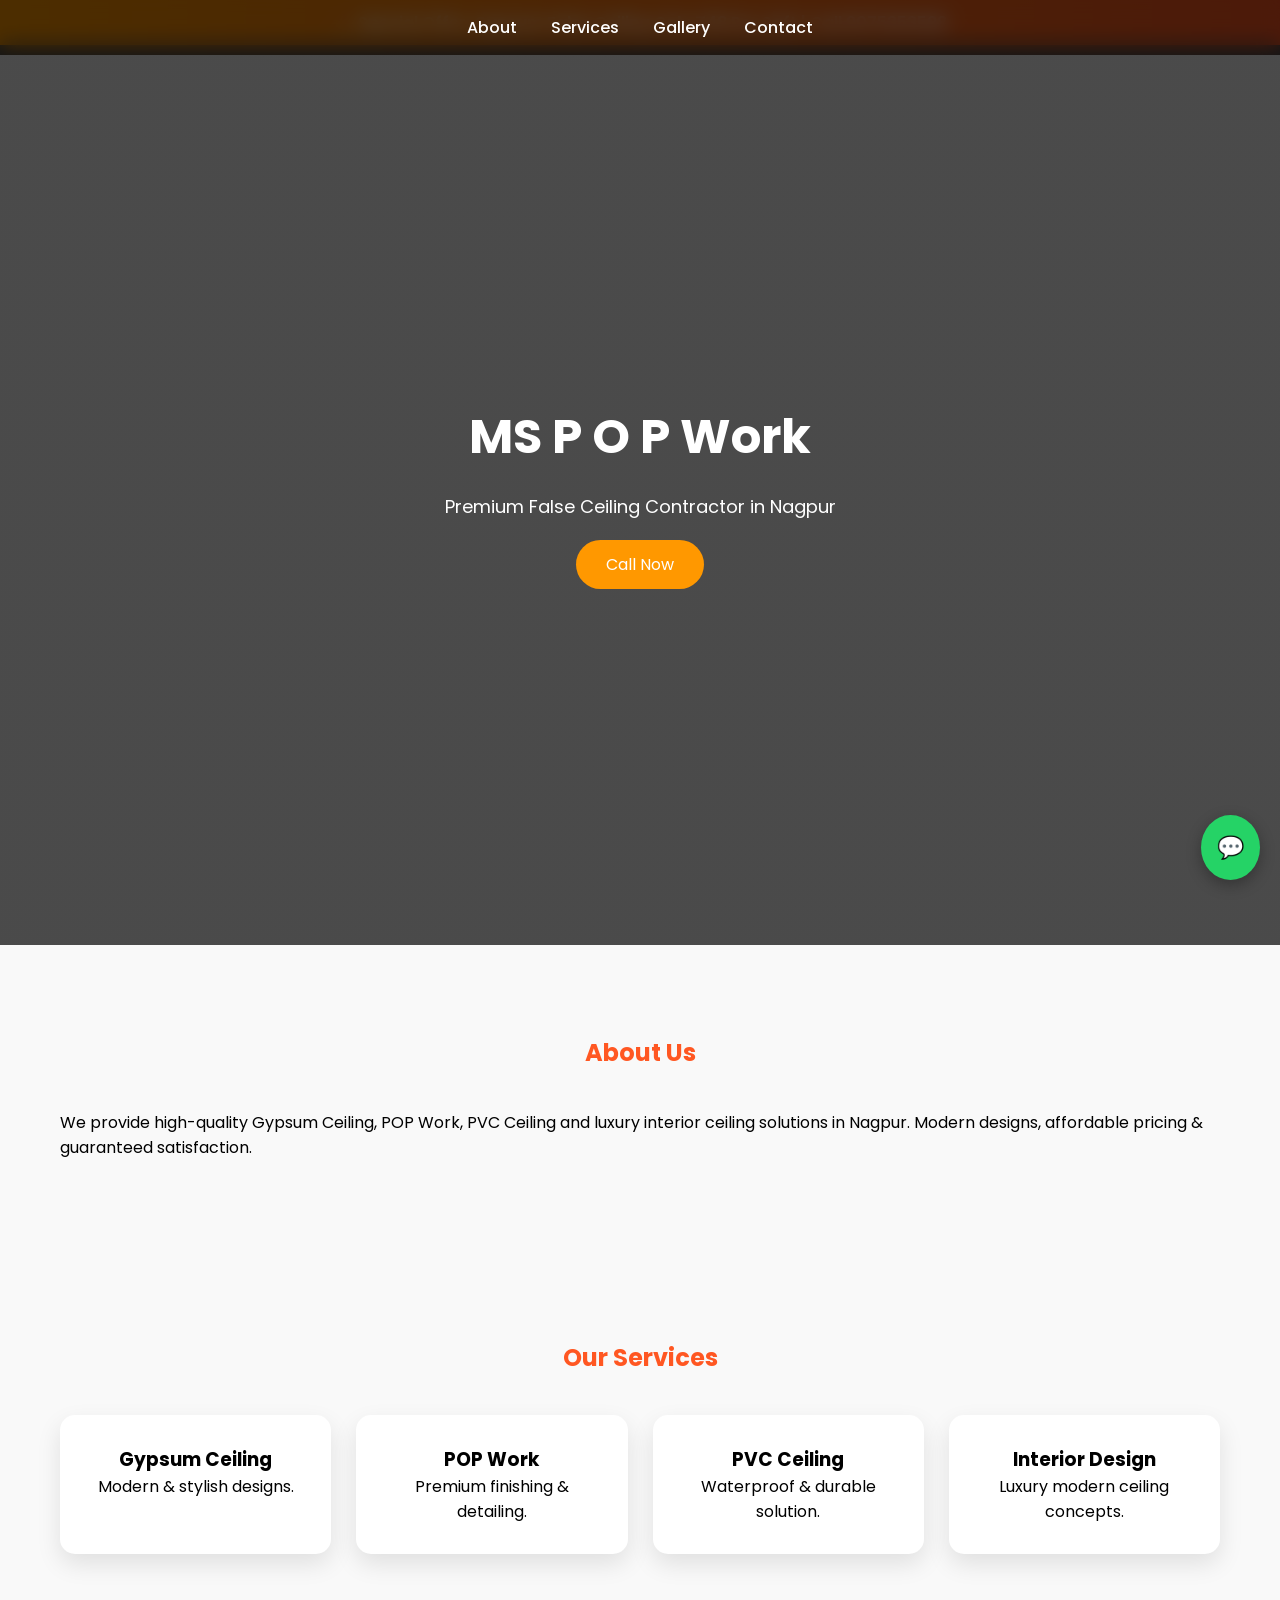
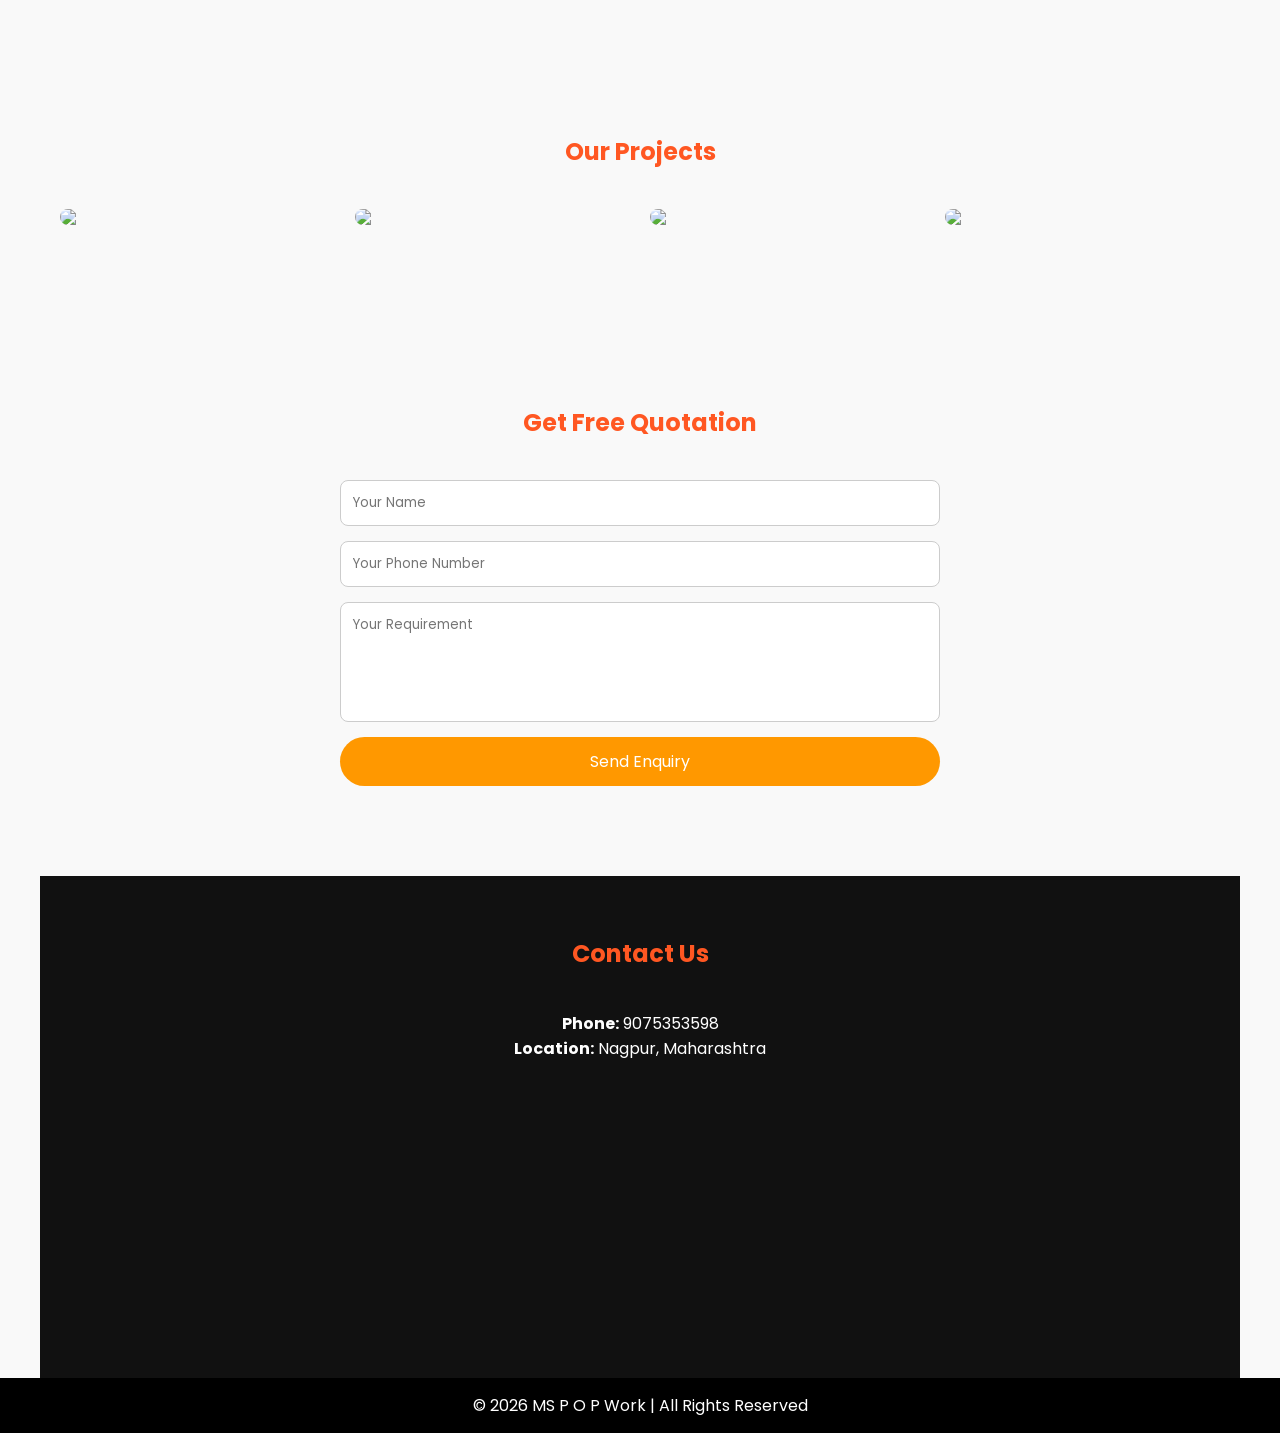
==== Index.html @ c6ae0fcf "Create initial Index.html for MS P O P Work This HTML file serves as a landing page for MS P O P Wor" ====
<!DOCTYPE html>
<html lang="en">
<head>
<meta charset="UTF-8">
<meta name="viewport" content="width=device-width, initial-scale=1.0">
<title>MS P O P Work | Best False Ceiling Contractor in Nagpur</title>

<meta name="description" content="MS P O P Work Nagpur - Professional False Ceiling Contractor. Gypsum Ceiling, POP Work, PVC Ceiling at ₹48 sqft. Call 9075353598">
<meta name="keywords" content="False Ceiling Nagpur, Gypsum Ceiling Nagpur, POP Work Nagpur, PVC Ceiling Nagpur">

<link href="https://fonts.googleapis.com/css2?family=Poppins:wght@300;500;700&display=swap" rel="stylesheet">

<style>
*{margin:0;padding:0;box-sizing:border-box;font-family:'Poppins',sans-serif;}
body{scroll-behavior:smooth;background:#f9f9f9;}

.top-offer{
background:linear-gradient(90deg,#ff9800,#ff5722);
color:white;
text-align:center;
padding:10px;
font-weight:600;
}

nav{
position:fixed;
top:0;
width:100%;
backdrop-filter:blur(10px);
background:rgba(0,0,0,0.7);
padding:15px;
text-align:center;
z-index:1000;
}
nav a{
color:white;
margin:0 15px;
text-decoration:none;
font-weight:500;
}
nav a:hover{color:#ff9800;}

.hero{
height:100vh;
background:linear-gradient(rgba(0,0,0,.7),rgba(0,0,0,.7)),
url('https://images.unsplash.com/photo-1505691938895-1758d7feb511');
background-size:cover;
background-position:center;
display:flex;
flex-direction:column;
justify-content:center;
align-items:center;
text-align:center;
color:white;
padding:20px;
}
.hero h1{font-size:48px;}
.hero p{margin:20px 0;font-size:18px;}

.btn{
background:#ff9800;
color:white;
padding:12px 30px;
border:none;
border-radius:30px;
cursor:pointer;
font-size:16px;
transition:.3s;
}
.btn:hover{background:#e68900;transform:scale(1.05);}

section{
padding:90px 20px;
max-width:1200px;
margin:auto;
}
h2{text-align:center;margin-bottom:40px;color:#ff5722;}

.services{
display:grid;
grid-template-columns:repeat(auto-fit,minmax(250px,1fr));
gap:25px;
}
.card{
background:white;
padding:30px;
border-radius:15px;
box-shadow:0 10px 25px rgba(0,0,0,.1);
transition:.4s;
text-align:center;
}
.card:hover{
transform:translateY(-15px);
box-shadow:0 15px 35px rgba(0,0,0,.2);
}

.gallery{
display:grid;
grid-template-columns:repeat(auto-fit,minmax(250px,1fr));
gap:20px;
}
.gallery img{
width:100%;
border-radius:15px;
transition:.4s;
}
.gallery img:hover{transform:scale(1.05);}

form{
max-width:600px;
margin:auto;
display:flex;
flex-direction:column;
gap:15px;
}
input,textarea{
padding:12px;
border-radius:8px;
border:1px solid #ccc;
}
textarea{height:120px;resize:none;}

.contact{
background:#111;
color:white;
text-align:center;
padding:60px 20px;
}

.whatsapp{
position:fixed;
bottom:20px;
right:20px;
background:#25D366;
color:white;
padding:16px;
border-radius:50%;
font-size:22px;
text-decoration:none;
box-shadow:0 5px 15px rgba(0,0,0,.3);
}

footer{
background:black;
color:white;
text-align:center;
padding:15px;
}

@media(max-width:768px){
.hero h1{font-size:32px;}
}
</style>
</head>

<body>

<div class="top-offer">
🔥 Special Offer: Gypsum False Ceiling Only ₹48 Per Sqft | Call 9075353598
</div>

<nav>
<a href="#about">About</a>
<a href="#services">Services</a>
<a href="#gallery">Gallery</a>
<a href="#contact">Contact</a>
</nav>

<div class="hero">
<h1>MS P O P Work</h1>
<p>Premium False Ceiling Contractor in Nagpur</p>
<button class="btn" onclick="window.location.href='tel:9075353598'">Call Now</button>
</div>

<section id="about">
<h2>About Us</h2>
<p>
We provide high-quality Gypsum Ceiling, POP Work, PVC Ceiling and luxury interior ceiling solutions in Nagpur. 
Modern designs, affordable pricing & guaranteed satisfaction.
</p>
</section>

<section id="services">
<h2>Our Services</h2>
<div class="services">
<div class="card"><h3>Gypsum Ceiling</h3><p>Modern & stylish designs.</p></div>
<div class="card"><h3>POP Work</h3><p>Premium finishing & detailing.</p></div>
<div class="card"><h3>PVC Ceiling</h3><p>Waterproof & durable solution.</p></div>
<div class="card"><h3>Interior Design</h3><p>Luxury modern ceiling concepts.</p></div>
</div>
</section>

<section id="gallery">
<h2>Our Projects</h2>
<div class="gallery">
<img src="https://images.unsplash.com/photo-1618221195710-dd6b41faaea6">
<img src="https://images.unsplash.com/photo-1600585154340-be6161a56a0c">
<img src="https://images.unsplash.com/photo-1616594039964-ae9021a400a0">
<img src="https://images.unsplash.com/photo-1598300053653-b0c68dca9c1e">
</div>
</section>

<section>
<h2>Get Free Quotation</h2>
<form onsubmit="sendToWhatsApp(); return false;">
<input type="text" id="name" placeholder="Your Name" required>
<input type="tel" id="phone" placeholder="Your Phone Number" required>
<textarea id="message" placeholder="Your Requirement"></textarea>
<button class="btn" type="submit">Send Enquiry</button>
</form>
</section>

<section id="contact" class="contact">
<h2>Contact Us</h2>
<p><strong>Phone:</strong> 9075353598</p>
<p><strong>Location:</strong> Nagpur, Maharashtra</p>

<iframe 
src="https://www.google.com/maps?q=Nagpur,Maharashtra&output=embed"
width="100%" height="250" style="border:0;" loading="lazy">
</iframe>
</section>

<a class="whatsapp" href="https://wa.me/919075353598" target="_blank">💬</a>

<footer>
© 2026 MS P O P Work | All Rights Reserved
</footer>

<script>
function sendToWhatsApp(){
var name=document.getElementById("name").value;
var phone=document.getElementById("phone").value;
var message=document.getElementById("message").value;

var url="https://wa.me/919075353598?text="
+"Name: "+name+"%0a"
+"Phone: "+phone+"%0a"
+"Requirement: "+message;

window.open(url,'_blank');
}
</script>

</body>
</html>
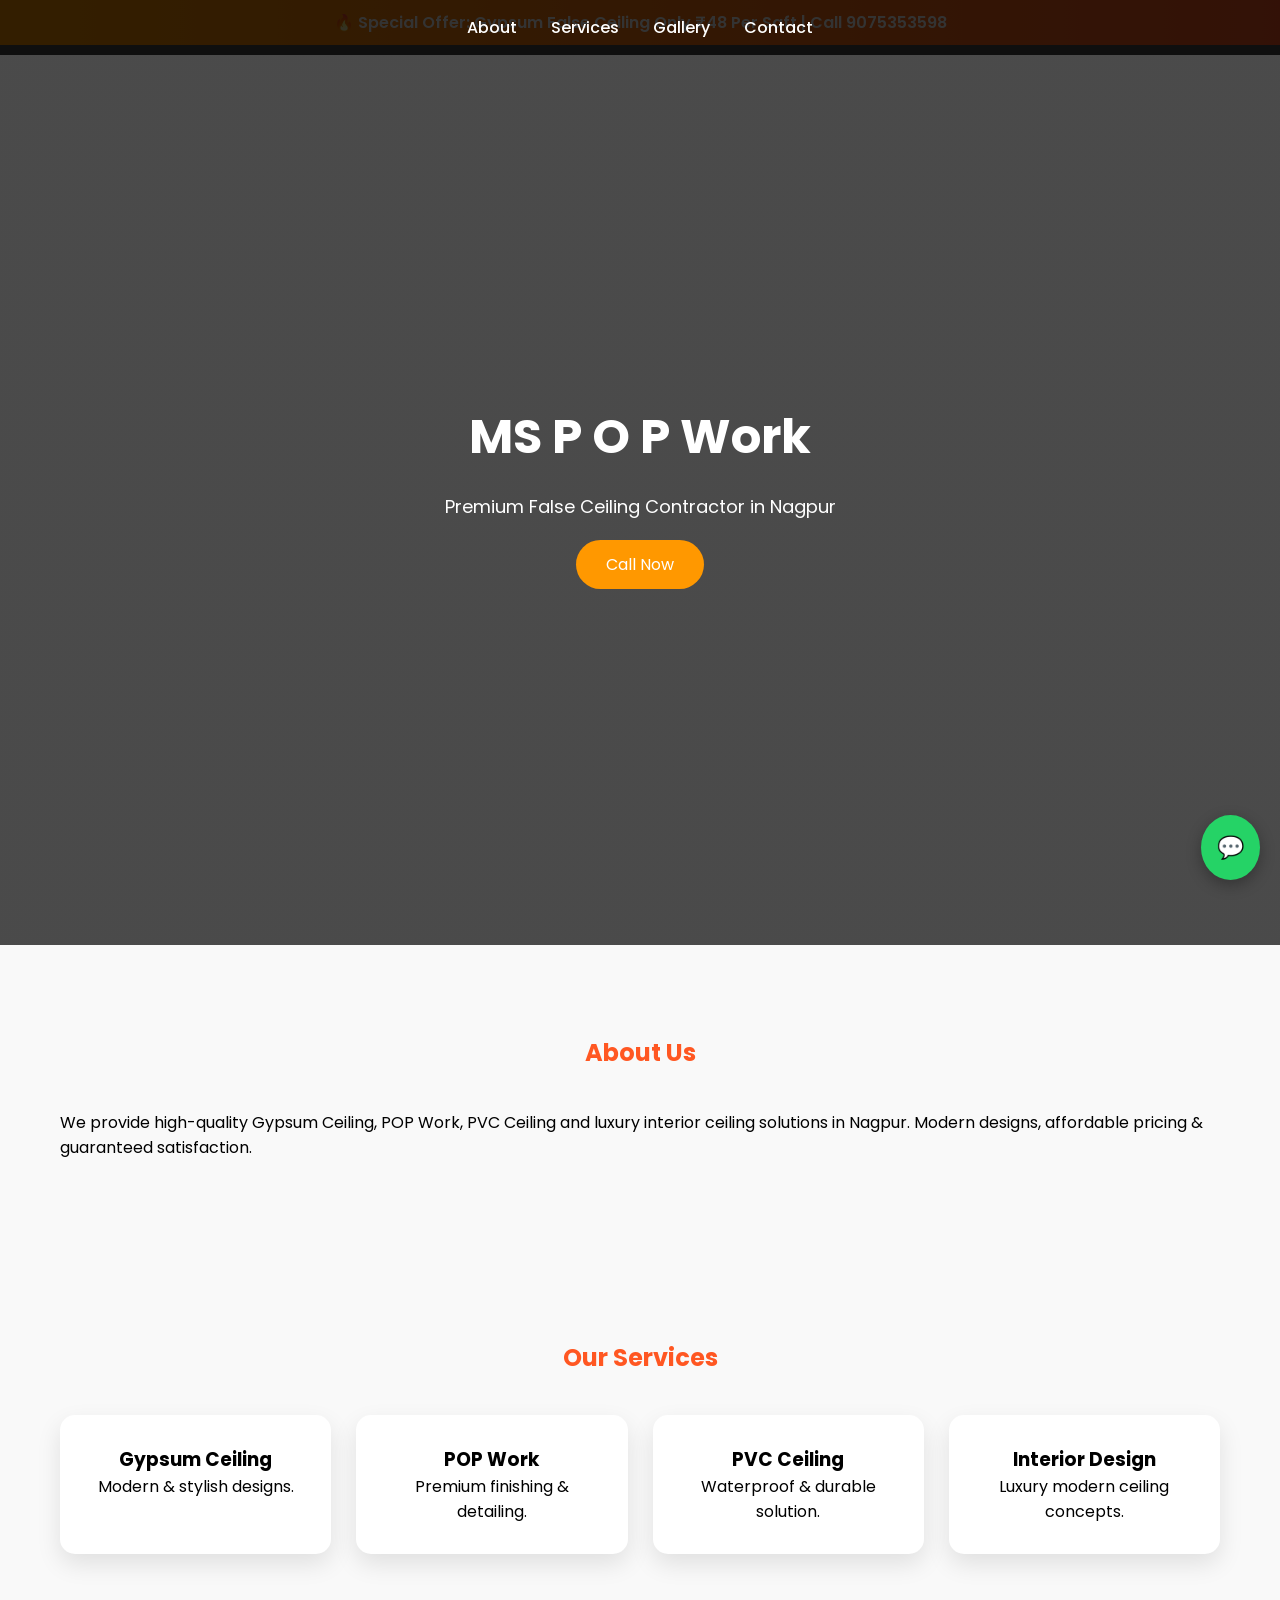
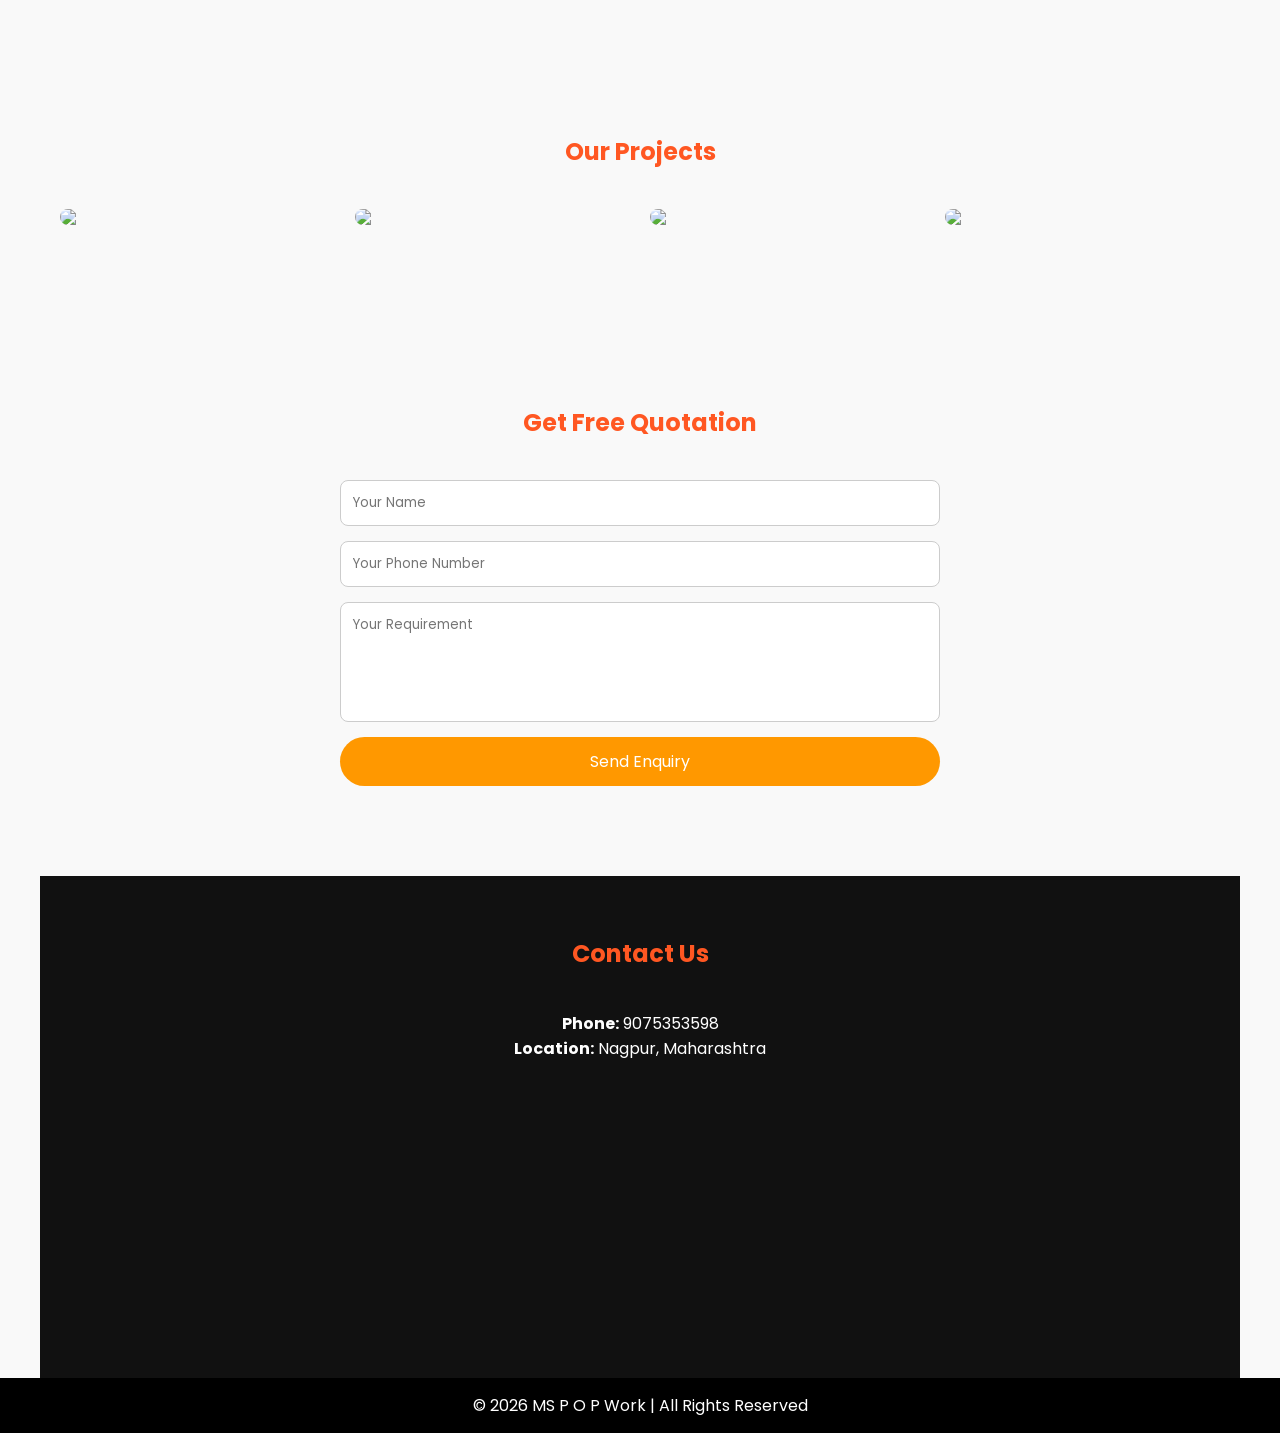
==== commit 610a8bcb: "Update Index.html" ====
--- a/Index.html
+++ b/Index.html
@@ -26,8 +26,7 @@
 position:fixed;
 top:0;
 width:100%;
-backdrop-filter:blur(10px);
-background:rgba(0,0,0,0.7);
+background:rgba(0,0,0,0.8);
 padding:15px;
 text-align:center;
 z-index:1000;
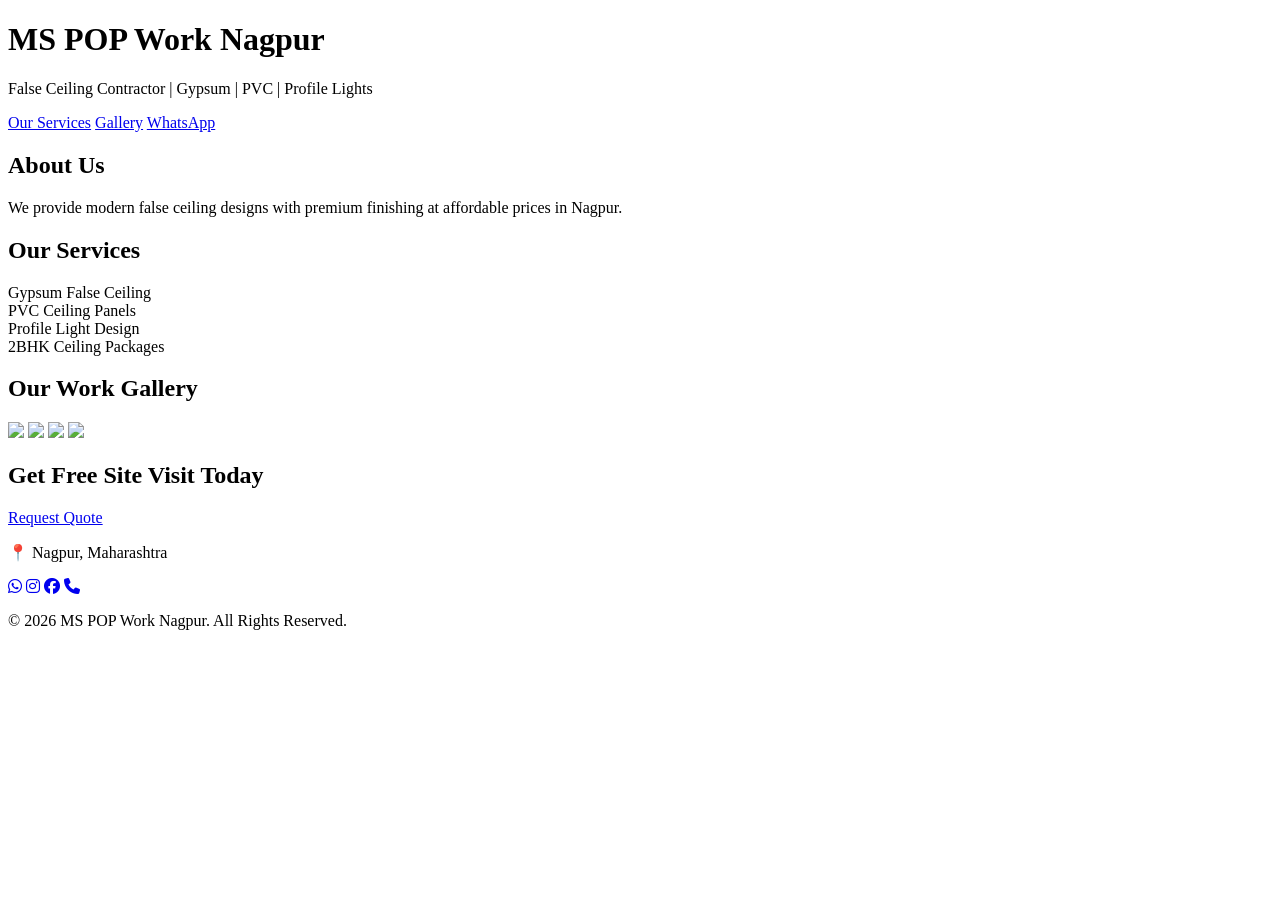
==== commit 88752d14: "Update title and restructure HTML content" ====
--- a/Index.html
+++ b/Index.html
@@ -3,243 +3,77 @@
 <head>
 <meta charset="UTF-8">
 <meta name="viewport" content="width=device-width, initial-scale=1.0">
-<title>MS P O P Work | Best False Ceiling Contractor in Nagpur</title>
+<title>MS POP Work Nagpur</title>
 
-<meta name="description" content="MS P O P Work Nagpur - Professional False Ceiling Contractor. Gypsum Ceiling, POP Work, PVC Ceiling at ₹48 sqft. Call 9075353598">
-<meta name="keywords" content="False Ceiling Nagpur, Gypsum Ceiling Nagpur, POP Work Nagpur, PVC Ceiling Nagpur">
-
-<link href="https://fonts.googleapis.com/css2?family=Poppins:wght@300;500;700&display=swap" rel="stylesheet">
-
-<style>
-*{margin:0;padding:0;box-sizing:border-box;font-family:'Poppins',sans-serif;}
-body{scroll-behavior:smooth;background:#f9f9f9;}
-
-.top-offer{
-background:linear-gradient(90deg,#ff9800,#ff5722);
-color:white;
-text-align:center;
-padding:10px;
-font-weight:600;
-}
-
-nav{
-position:fixed;
-top:0;
-width:100%;
-background:rgba(0,0,0,0.8);
-padding:15px;
-text-align:center;
-z-index:1000;
-}
-nav a{
-color:white;
-margin:0 15px;
-text-decoration:none;
-font-weight:500;
-}
-nav a:hover{color:#ff9800;}
-
-.hero{
-height:100vh;
-background:linear-gradient(rgba(0,0,0,.7),rgba(0,0,0,.7)),
-url('https://images.unsplash.com/photo-1505691938895-1758d7feb511');
-background-size:cover;
-background-position:center;
-display:flex;
-flex-direction:column;
-justify-content:center;
-align-items:center;
-text-align:center;
-color:white;
-padding:20px;
-}
-.hero h1{font-size:48px;}
-.hero p{margin:20px 0;font-size:18px;}
-
-.btn{
-background:#ff9800;
-color:white;
-padding:12px 30px;
-border:none;
-border-radius:30px;
-cursor:pointer;
-font-size:16px;
-transition:.3s;
-}
-.btn:hover{background:#e68900;transform:scale(1.05);}
-
-section{
-padding:90px 20px;
-max-width:1200px;
-margin:auto;
-}
-h2{text-align:center;margin-bottom:40px;color:#ff5722;}
-
-.services{
-display:grid;
-grid-template-columns:repeat(auto-fit,minmax(250px,1fr));
-gap:25px;
-}
-.card{
-background:white;
-padding:30px;
-border-radius:15px;
-box-shadow:0 10px 25px rgba(0,0,0,.1);
-transition:.4s;
-text-align:center;
-}
-.card:hover{
-transform:translateY(-15px);
-box-shadow:0 15px 35px rgba(0,0,0,.2);
-}
-
-.gallery{
-display:grid;
-grid-template-columns:repeat(auto-fit,minmax(250px,1fr));
-gap:20px;
-}
-.gallery img{
-width:100%;
-border-radius:15px;
-transition:.4s;
-}
-.gallery img:hover{transform:scale(1.05);}
-
-form{
-max-width:600px;
-margin:auto;
-display:flex;
-flex-direction:column;
-gap:15px;
-}
-input,textarea{
-padding:12px;
-border-radius:8px;
-border:1px solid #ccc;
-}
-textarea{height:120px;resize:none;}
-
-.contact{
-background:#111;
-color:white;
-text-align:center;
-padding:60px 20px;
-}
-
-.whatsapp{
-position:fixed;
-bottom:20px;
-right:20px;
-background:#25D366;
-color:white;
-padding:16px;
-border-radius:50%;
-font-size:22px;
-text-decoration:none;
-box-shadow:0 5px 15px rgba(0,0,0,.3);
-}
-
-footer{
-background:black;
-color:white;
-text-align:center;
-padding:15px;
-}
-
-@media(max-width:768px){
-.hero h1{font-size:32px;}
-}
-</style>
+<link rel="stylesheet" href="style.css">
+<link rel="stylesheet" href="https://cdnjs.cloudflare.com/ajax/libs/font-awesome/6.5.0/css/all.min.css">
 </head>
 
 <body>
 
-<div class="top-offer">
-🔥 Special Offer: Gypsum False Ceiling Only ₹48 Per Sqft | Call 9075353598
-</div>
+<!-- HERO -->
+<header class="hero">
+  <h1 class="title">MS POP Work Nagpur</h1>
+  <p class="subtitle">False Ceiling Contractor | Gypsum | PVC | Profile Lights</p>
 
-<nav>
-<a href="#about">About</a>
-<a href="#services">Services</a>
-<a href="#gallery">Gallery</a>
-<a href="#contact">Contact</a>
-</nav>
+  <div class="btn-group">
+    <a href="#services" class="btn">Our Services</a>
+    <a href="#gallery" class="btn green">Gallery</a>
+    <a href="https://wa.me/91XXXXXXXXXX" class="btn dark">WhatsApp</a>
+  </div>
+</header>
 
-<div class="hero">
-<h1>MS P O P Work</h1>
-<p>Premium False Ceiling Contractor in Nagpur</p>
-<button class="btn" onclick="window.location.href='tel:9075353598'">Call Now</button>
-</div>
-
-<section id="about">
-<h2>About Us</h2>
-<p>
-We provide high-quality Gypsum Ceiling, POP Work, PVC Ceiling and luxury interior ceiling solutions in Nagpur. 
-Modern designs, affordable pricing & guaranteed satisfaction.
-</p>
+<!-- ABOUT -->
+<section class="section">
+  <h2>About Us</h2>
+  <p>
+    We provide modern false ceiling designs with premium finishing at affordable prices in Nagpur.
+  </p>
 </section>
 
-<section id="services">
-<h2>Our Services</h2>
-<div class="services">
-<div class="card"><h3>Gypsum Ceiling</h3><p>Modern & stylish designs.</p></div>
-<div class="card"><h3>POP Work</h3><p>Premium finishing & detailing.</p></div>
-<div class="card"><h3>PVC Ceiling</h3><p>Waterproof & durable solution.</p></div>
-<div class="card"><h3>Interior Design</h3><p>Luxury modern ceiling concepts.</p></div>
-</div>
+<!-- SERVICES -->
+<section id="services" class="section dark">
+  <h2>Our Services</h2>
+
+  <div class="grid">
+    <div class="card">Gypsum False Ceiling</div>
+    <div class="card">PVC Ceiling Panels</div>
+    <div class="card">Profile Light Design</div>
+    <div class="card">2BHK Ceiling Packages</div>
+  </div>
 </section>
 
-<section id="gallery">
-<h2>Our Projects</h2>
-<div class="gallery">
-<img src="https://images.unsplash.com/photo-1618221195710-dd6b41faaea6">
-<img src="https://images.unsplash.com/photo-1600585154340-be6161a56a0c">
-<img src="https://images.unsplash.com/photo-1616594039964-ae9021a400a0">
-<img src="https://images.unsplash.com/photo-1598300053653-b0c68dca9c1e">
-</div>
+<!-- GALLERY -->
+<section id="gallery" class="section">
+  <h2>Our Work Gallery</h2>
+
+  <div class="grid">
+    <img src="https://images.unsplash.com/photo-1505691723518-36a5ac3b2c2a">
+    <img src="https://images.unsplash.com/photo-1502005229762-cf1b2da7c5d6">
+    <img src="https://images.unsplash.com/photo-1501183638710-841dd1904471">
+    <img src="https://images.unsplash.com/photo-1497366754035-f200968a6e72">
+  </div>
 </section>
 
-<section>
-<h2>Get Free Quotation</h2>
-<form onsubmit="sendToWhatsApp(); return false;">
-<input type="text" id="name" placeholder="Your Name" required>
-<input type="tel" id="phone" placeholder="Your Phone Number" required>
-<textarea id="message" placeholder="Your Requirement"></textarea>
-<button class="btn" type="submit">Send Enquiry</button>
-</form>
+<!-- CTA -->
+<section class="cta">
+  <h2>Get Free Site Visit Today</h2>
+  <a href="https://wa.me/91XXXXXXXXXX" class="btn">Request Quote</a>
 </section>
 
-<section id="contact" class="contact">
-<h2>Contact Us</h2>
-<p><strong>Phone:</strong> 9075353598</p>
-<p><strong>Location:</strong> Nagpur, Maharashtra</p>
+<!-- FOOTER -->
+<footer>
+  <p>📍 Nagpur, Maharashtra</p>
 
-<iframe 
-src="https://www.google.com/maps?q=Nagpur,Maharashtra&output=embed"
-width="100%" height="250" style="border:0;" loading="lazy">
-</iframe>
-</section>
+  <div class="social">
+    <a href="https://wa.me/91XXXXXXXXXX"><i class="fab fa-whatsapp"></i></a>
+    <a href="#"><i class="fab fa-instagram"></i></a>
+    <a href="#"><i class="fab fa-facebook"></i></a>
+    <a href="tel:+91XXXXXXXXXX"><i class="fas fa-phone"></i></a>
+  </div>
 
-<a class="whatsapp" href="https://wa.me/919075353598" target="_blank">💬</a>
-
-<footer>
-© 2026 MS P O P Work | All Rights Reserved
+  <p>© 2026 MS POP Work Nagpur. All Rights Reserved.</p>
 </footer>
-
-<script>
-function sendToWhatsApp(){
-var name=document.getElementById("name").value;
-var phone=document.getElementById("phone").value;
-var message=document.getElementById("message").value;
-
-var url="https://wa.me/919075353598?text="
-+"Name: "+name+"%0a"
-+"Phone: "+phone+"%0a"
-+"Requirement: "+message;
-
-window.open(url,'_blank');
-}
-</script>
 
 </body>
 </html>
